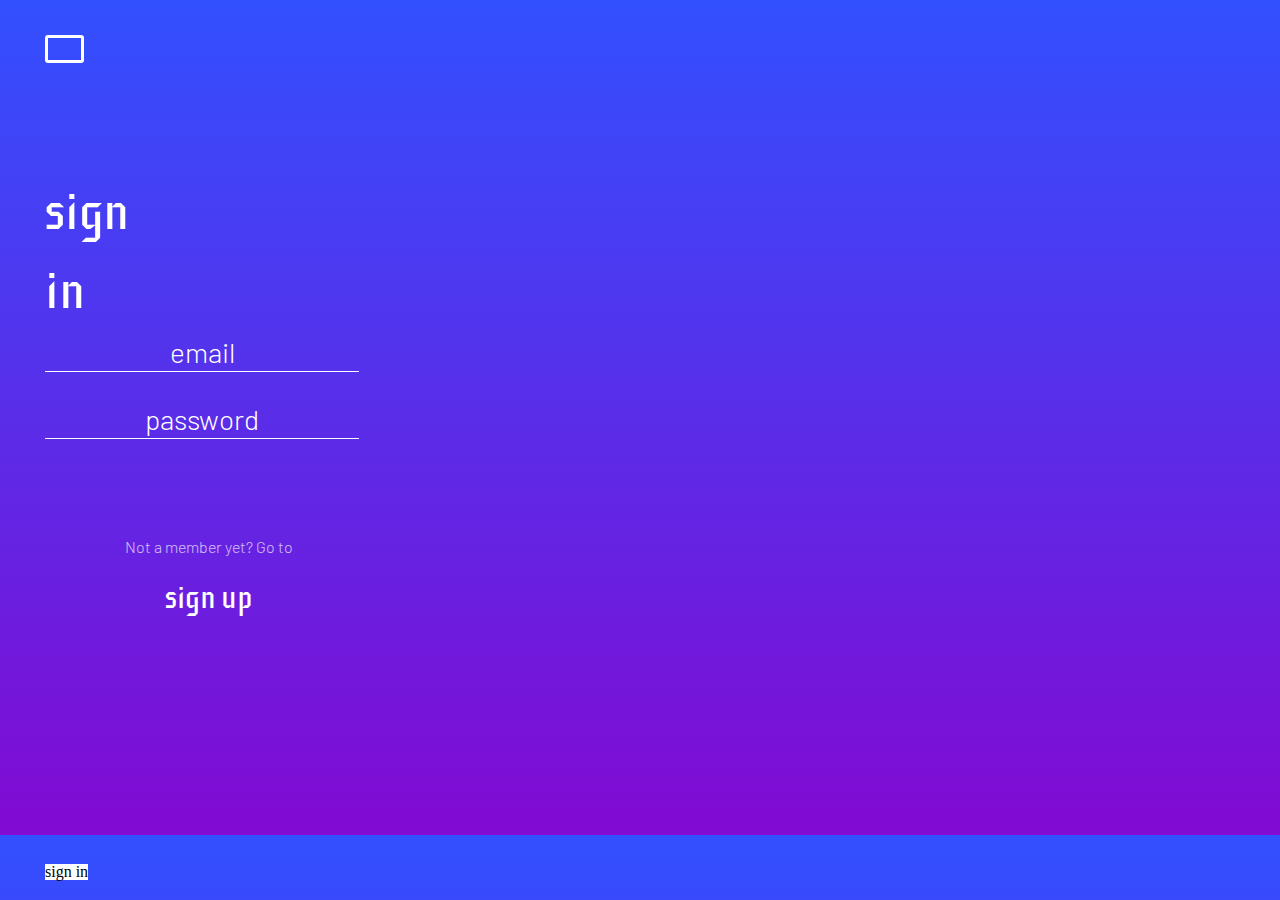
==== signin.html @ 7331b7db "1" ====
<!DOCTYPE html>
<html lang="en">
  <head>
    <meta charset="UTF-8" />
    <meta name="viewport" content="width=device-width, initial-scale=1.0" />
    <meta http-equiv="X-UA-Compatible" content="ie=edge" />
    <link rel="stylesheet" href="css/styles.css" />
    <title>Signin Page</title>
  </head>
  <body class="bg-color">
    <header class="menu-bar"></header>
    <main class="signin">
      <div class="signin__title">sign in</div>
      <div class="userinfo">
        <div class="userinfo user-mailadd">
          <input class="user-mail" type="email" placeholder="email" />
        </div>
        <div class="userinfo user-password">
          <input class="user-pw" type="password" placeholder="password" />
        </div>
      </div>
      <div class="signin-content">Not a member yet? Go to</div>
      <a href="signup.html"><div class="signup-link">sign up</div></a>
      <a href="key.html"><div class="signin-btn">sign in</div></a>
    </main>
  </body>
</html>
---- css/styles.css ----
@import url("https://fonts.googleapis.com/css?family=Barlow:300,400|Iceberg");
@import "reset.css";
@import "index.css";
@import "header.css";
@import "signin.css";

body {
  width: 480px;
  height: 800px;
  margin-left: 45px;
  background-image: linear-gradient(to bottom, #3250ff, #820ad2);
}

a {
  color: inherit;
  text-decoration: none;
}
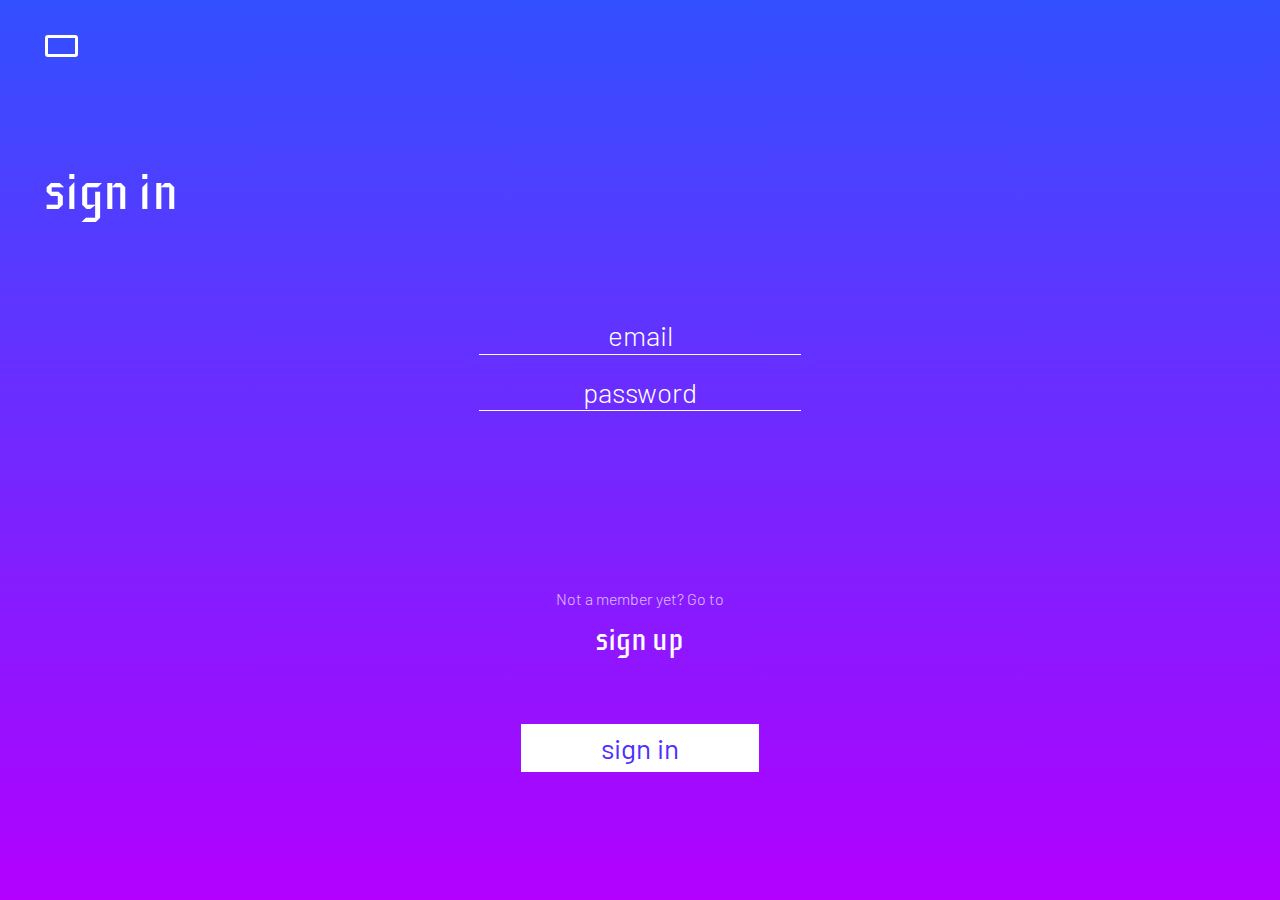
==== commit dc8944bf: "nolink" ====
--- a/signin.html
+++ b/signin.html
@@ -13,15 +13,20 @@
       <div class="signin__title">sign in</div>
       <div class="userinfo">
         <div class="userinfo user-mailadd">
-          <input class="user-mail" type="email" placeholder="email" />
+          <input class="signin user-mail" type="email" placeholder="email" />
         </div>
         <div class="userinfo user-password">
-          <input class="user-pw" type="password" placeholder="password" />
+          <input
+            class="signin user-pw"
+            type="password"
+            placeholder="password"
+          />
         </div>
+
+        <div class="signin-content">Not a member yet? Go to</div>
+        <a href="signup.html"><div class="signup-link">sign up</div></a>
+        <a href="key.html"><div class="signin-link">sign in</div></a>
       </div>
-      <div class="signin-content">Not a member yet? Go to</div>
-      <a href="signup.html"><div class="signup-link">sign up</div></a>
-      <a href="key.html"><div class="signin-btn">sign in</div></a>
     </main>
   </body>
 </html>
--- a/css/styles.css
+++ b/css/styles.css
@@ -1,14 +1,27 @@
-@import url("https://fonts.googleapis.com/css?family=Barlow:300,400|Iceberg");
+@import url("https://fonts.googleapis.com/css?family=Noto+Sans+KR|Barlow:300,400|Iceberg");
 @import "reset.css";
 @import "index.css";
 @import "header.css";
 @import "signin.css";
+@import "signup.css";
+@import "signupnext.css";
+@import "loginheader.css";
+@import "friends.css";
+@import "nav-bar.css";
+@import "invite.css";
+@import "permission.css";
+@import "noinvitations.css";
+@import "invitations.css";
+@import "createkeys.css";
+@import "guestkeys.css";
+@import "wallet.css";
+
+* {
+  box-sizing: border-box;
+}
 
 body {
-  width: 480px;
-  height: 800px;
-  margin-left: 45px;
-  background-image: linear-gradient(to bottom, #3250ff, #820ad2);
+  background-image: linear-gradient(to bottom, #3250ff, #b300ff);
 }
 
 a {
